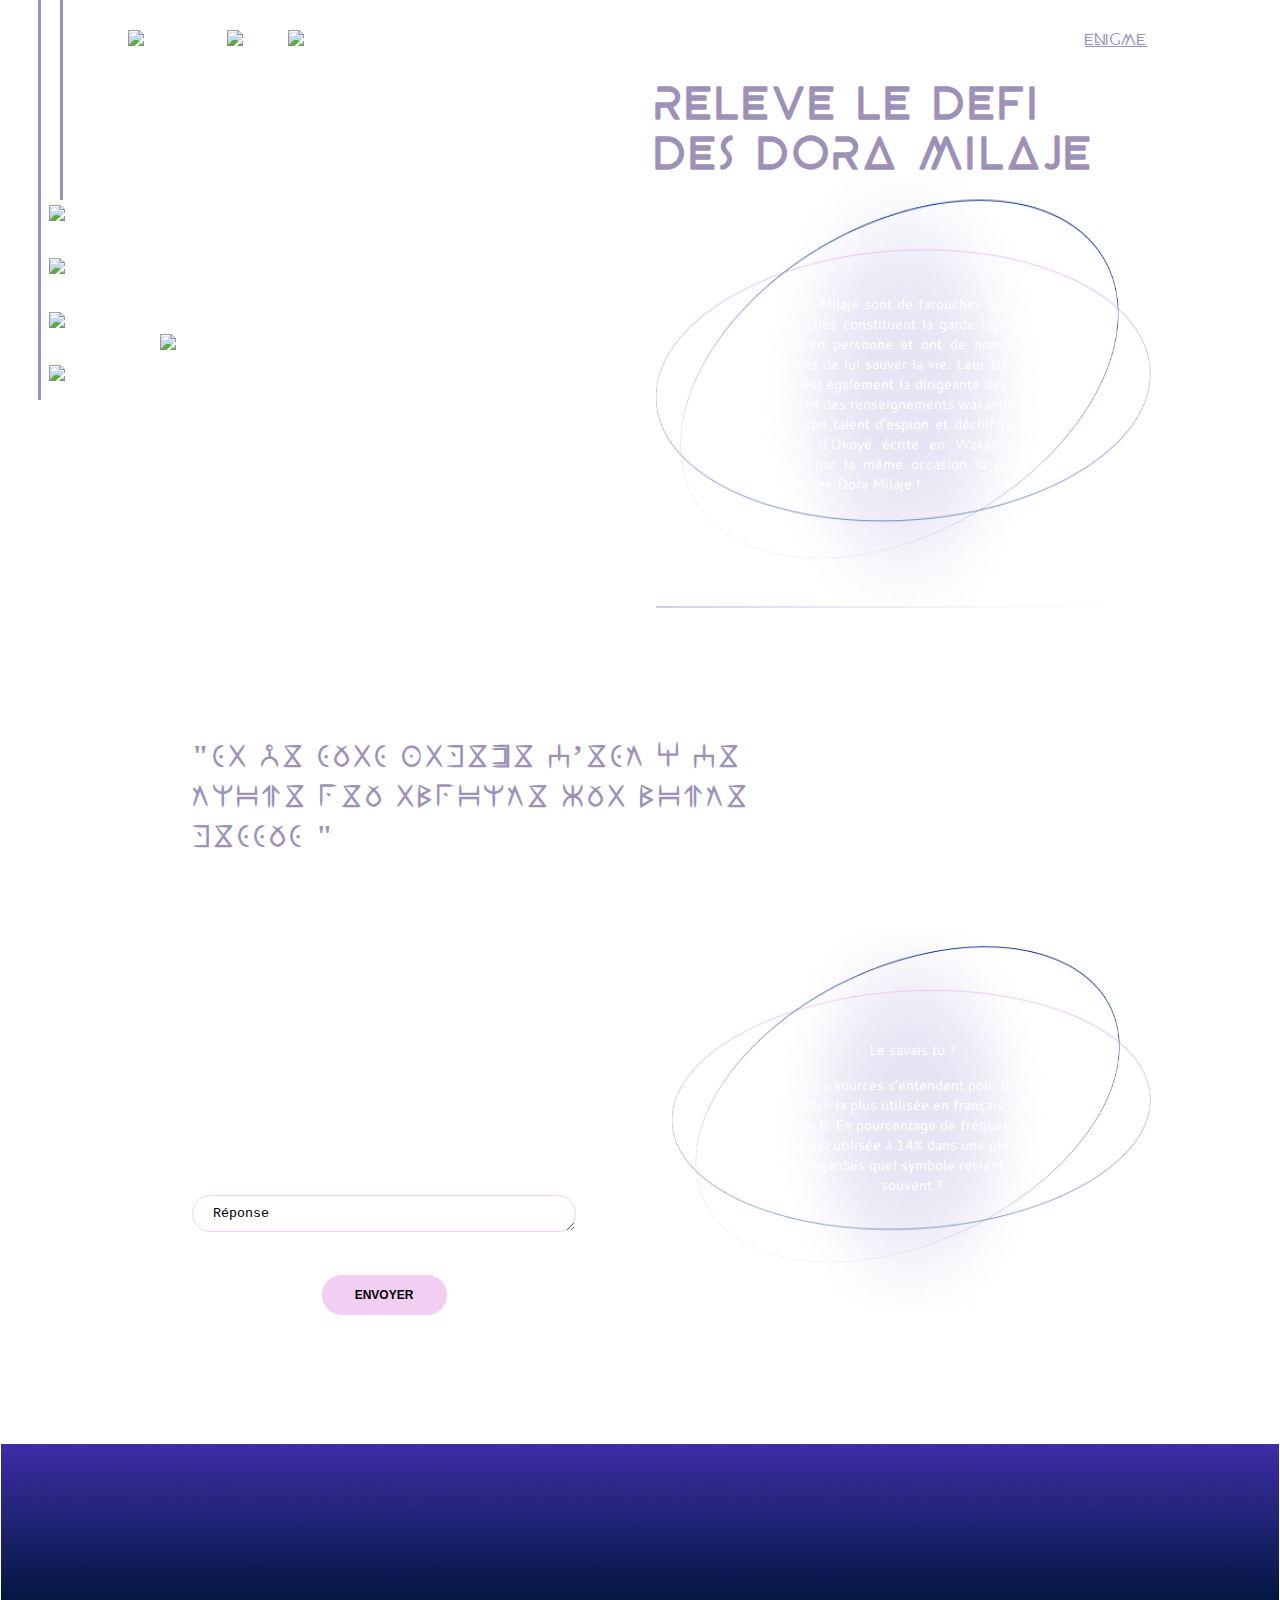
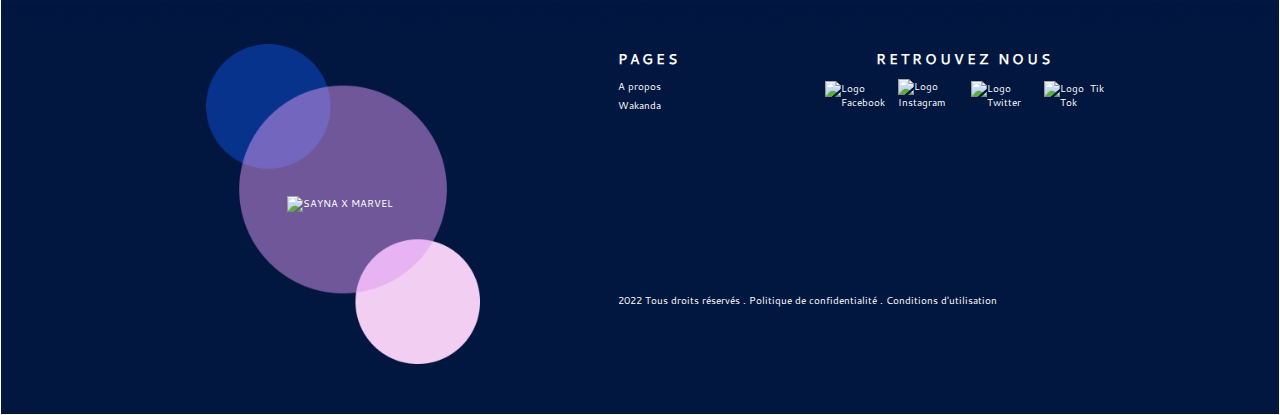
==== enigme.html @ 168bffd5 "Toutes les pages et mises en page terminé" ====
<!DOCTYPE html>
<html lang="en">

<head>
    <meta charset="UTF-8">
    <meta http-equiv="X-UA-Compatible" content="IE=edge">
    <meta name="viewport" content="width=device-width, initial-scale=1.0">

    <link rel="stylesheet" href="style/style.css">
    <link rel="stylesheet" href="style/enigmestyle.css">
    <title>Enigme | Black Panther</title>
</head>

<body>
    <!-- Icones réseaux sociaux latérales haut/gauche fixes -->
    <div class="reseauxSoc">

        <table>
            <tr>
                <td class="reseauxSoc__TraitSupDiv">
                    <!--lignes verticales vides-->
                </td>
            </tr>

            <tr>
                <td class="reseauxSoc__iconCont">
                    <div class="reseauxSoc__iconCont__iconDiv">
                        <div>
                            <a
                                href="http://www.marvel-cineverse.fr/pages/mcu/encyclopedie/personnages/black-panther.html">
                                <img src="assets/Illustrations_Logo/All_Pages/icon_facebook.png" alt="Logo Facebook">
                            </a>
                        </div>

                        <div>
                            <a
                                href="http://www.marvel-cineverse.fr/pages/mcu/encyclopedie/personnages/black-panther.html">
                                <img src="assets/Illustrations_Logo/All_Pages/icon_instagram.png" alt="Logo Instagram">
                            </a>
                        </div>

                        <div>
                            <a
                                href="http://www.marvel-cineverse.fr/pages/mcu/encyclopedie/personnages/black-panther.html">
                                <img src="assets/Illustrations_Logo/All_Pages//icon_twitter.png" alt="Logo Twitter">
                            </a>
                        </div>

                        <div>
                            <a
                                href="http://www.marvel-cineverse.fr/pages/mcu/encyclopedie/personnages/black-panther.html">
                                <img src="assets/Illustrations_Logo/All_Pages/icon_tiktok.png" alt="Logo Tik Tok">
                            </a>
                        </div>

                    </div>
                </td>
            </tr>

        </table>
    </div>


    <!--ENTETE ET NAV-->
    <header>
        <div class="header__logoCont">
            <div>
                <a href="index.html">
                    <img src="Assets/Illustrations_Logo/All_Pages/icon_SAYNA.png" alt="Logo SAYNA" title="Logo SAYNA">
                </a>
            </div>
            <div>
                <a href="wakanda.html">
                    <img src="Assets/Illustrations_Logo/All_Pages/icon_x.png" alt="Logo X" title="Logo X">
                </a>
            </div>
            <div>
                <a href="enigme.html">
                    <img src="Assets/Illustrations_Logo/All_Pages/icon_MARVEL.png" alt="Logo MARVEL"
                        title="Logo MARVEL">
                </a>
            </div>
        </div>

        <nav class="header__nav">
            <ul>
                <li><a href="index.html">ACCUEIL</a></li>
                <li><a href="wakanda.html">WAKANDA</a></li>
                <li class="header__nav__currentPage"><a href="enigme.html">ENIGME</a></li>
            </ul>
        </nav>
    </header>

    <!-- SECTION PRINCIPALE -->
    <main>
        <!-- SECTION 1 : Relève le défi -->
        <section class="sec1En">

            <figure class="sec1En__imgCont">
                <img src="assets/Illustrations_Logo/Enigme/Pantherenigme1Sansbord.png" alt="Dora Milaje">
            </figure>

            <div class="sec1En__titCont">
                <h1 class="sec1En__titCont__title">Releve le defi<br>des dora milaje</h1>
            </div>

            <article class="sec1En__art">
                <P>
                    Les Dora Milaje sont de farouches guerrières d’élite. Elles constituent la garde
                    rapprochée du Roi en personne et ont de nombreuses occasions de lui sauver la
                    vie. Leur Générale, Okoyé est également la dirigeante des forces armées et des
                    renseignements wakandais. <br>
                    Prouve ton talent d’espion et déchiffre cette réplique d’Okoyé écrite en Wakandais,
                    et apprend par la même occasion la première valeur d’une Dora Milaje !
                </p>
            </article>

        </section>

        <!-- SECTION 2 : Section Principale et formulaire -->
        <section class="sec2En">

            <h2 class="sec2En__title"> "SI JE SUIS FIDELE C’EST A CE TRONE
                PEU IMPORTE QUI MONTE DESSUS "</h2>

            <section class="sec2En__transcript">
                <p>
                    Voici la transicription de l’alphabet :
                </p>
                <dl>
                    <dt>A = </dt>
                    <dd>A</dd> ;
                    <dt>B = </dt>
                    <dd>B</dd> ;
                    <dt>C = </dt>
                    <dd>C</dd> ;
                    <dt>D = </dt>
                    <dd>D</dd> ;
                    <dt>E = </dt>
                    <dd>E</dd> ;
                    <dt>F = </dt>
                    <dd>F</dd> ;
                    <dt>G = </dt>
                    <dd>G</dd> ;
                    <dt>H = </dt>
                    <dd>H</dd> ;
                    <dt>I = </dt>
                    <dd>I</dd> ;
                    <dt>J = </dt>
                    <dd>J</dd> ;
                    <dt>K = </dt>
                    <dd>K</dd> ;
                    <dt>L = </dt>
                    <dd>L</dd> ;
                    <dt>M = </dt>
                    <dd>M</dd> ;
                    <dt>N = </dt>
                    <dd>N</dd> ;
                    <dt>O = </dt>
                    <dd>O</dd> ;
                    <dt>P = </dt>
                    <dd>P</dd> ;
                    <dt>Q = </dt>
                    <dd>Q</dd> ;
                    <dt>R = </dt>
                    <dd>R</dd> ;
                    <dt>S = </dt>
                    <dd>S</dd> ;
                    <dt>T = </dt>
                    <dd>T</dd> ;
                    <dt>U = </dt>
                    <dd>U</dd> ;
                    <dt>V = </dt>
                    <dd>V</dd> ;
                    <dt>W = </dt>
                    <dd>W</dd> ;
                    <dt>X = </dt>
                    <dd>X</dd> ;
                    <dt>Y = </dt>
                    <dd>Y</dd> ;
                    <dt>Z = </dt>
                    <dd>Z</dd> ;
                </dl>
            </section>

            <section class="sec2En__art">
                <p>Le savais tu ?</p>
                <p>
                    Plusieurs sources s’entendent pour dire que la lettre la plus utilisée en français est
                    la lettre E. En pourcentage de fréquence, la lettre est utilisée à 14% dans une
                    phrase. Et si tu regardais quel symbole revient le plus souvent ?
                </p>
            </section>

            <section class="sec2En__formCont">
                <form action="">
                    <div>
                        <label for="reponse">
                            Alors, as tu la réponse ?
                        </label>
                        <br>
                        <textarea name="Réponse" id="reponse" cols="30" rows="1"
                            placeholder="Réponse" required>Réponse</textarea>
                    </div>

                    <div class="sec2En__formCont__subBtnCont">
                        <button type="submit" class="submitBtn" class="submitBtnForm">ENVOYER</button>
                    </div>
                    <!-- Message d'alerte pour l'envoi du formulaire -->
                    <div class="alert" id="popupBox">
                        <span class="closebtn" onclick="this.parentElement.style.display='none';">&times;</span>
                        Merci! Votre Réponse a bien été enregistrée
                    </div>
                </form>
            </section>

        </section>

    </main>

    <!-- FOOTER -->
    <footer>
        <div class="footerDiv">
            <div class="logo">
                <div class="logo__imgCont">
                    <a href="index.html">
                        <img class="logo__imgCont__img" src="assets/Illustrations_Logo/All_Pages/footer2.png"
                            alt="SAYNA X MARVEL">
                    </a>
                </div>
            </div>

            <div class="pages">
                <h3>PAGES</h3>
                <ul>
                    <li><a href="#">A propos</a></li>
                    <li><a href="wakanda.html">Wakanda</a></li>
                </ul>
            </div>

            <div class="findUs">
                <h3>RETROUVEZ NOUS</h3>
                <figure>
                    <a href="http://www.marvel-cineverse.fr/pages/mcu/encyclopedie/personnages/black-panther.html">
                        <img src="assets/Illustrations_Logo/All_Pages/footer3.png" alt="Logo Facebook">
                    </a>
                    <a href="http://www.marvel-cineverse.fr/pages/mcu/encyclopedie/personnages/black-panther.html">
                        <img src="assets/Illustrations_Logo/All_Pages/footer4.png" alt="Logo Instagram">
                    </a>
                    <a href="http://www.marvel-cineverse.fr/pages/mcu/encyclopedie/personnages/black-panther.html">
                        <img src="assets/Illustrations_Logo/All_Pages/footer5.png" alt="Logo Twitter">
                    </a>
                    <a href="http://www.marvel-cineverse.fr/pages/mcu/encyclopedie/personnages/black-panther.html">
                        <img src="assets/Illustrations_Logo/All_Pages/footer6.png" alt="Logo Tik Tok">
                    </a>
                </figure>
            </div>

            <div class="pol">
                <p>2022 Tous droits réservés . Politique de confidentialité . Conditions d'utilisation</p>
            </div>
        </div>

    </footer>
    <!-- SCRIPT pour le popupBox dans la SECTION 4 :Formulaire -->
    <script src="script/script.js"></script>

</body>

</html>
---- style/style.css ----
/* Remise à zéro des paramètres et Box sizing */
* {
    box-sizing: border-box;
    margin: 0;
    padding: 0;
}

/* Définition de la palette de couleur*/
 :root {
    --myWhite: #FFFFFF ;
    --mySoftPink : #F2CEF2 ;
    --mySoftViolet : #9E91B7 ;
    --myPink : #DF99F2 ;
    --myViolet: #3D2DA6;
    --myBlue : #07338C;
    --myDarkBlue:#021740;
 }

 /* Typographies */

@font-face {
    font-family: Panthera;
    src: url(../Assets/Polices/Panthera/PantheraRegular-MVZ9J.ttf);
}

@font-face {
    font-family: Beyno;
    src: url(../Assets/Polices/beyno/BEYNO.ttf);
}

@font-face {
    font-family: "Wakanda forever";
    src: url(../Assets/Polices/Wakanda_Forever/WakandaForever-Regular.ttf);
}

@font-face {
    font-family: Cantarell;
    src: url(../Assets/Polices/Cantarell/Cantarell-Regular.ttf);
}

html {
    font-family: Cantarell;
    font-size: 14px;   /* 16px trop grand */
    text-align: justify;
    color: var(--myWhite);
}

h1 {
    font-family: Panthera;
    font-size: 45px;  /* 68px trop grand */
    color: var(--mySoftViolet);
    margin: 10px 0;
    text-align: left;
}

h2 {
    font-family: Beyno;
    font-size: 20px;  /* 32px trop grand */
    color: var(--mySoftViolet);
    text-align: left;
}

blockquote,
blockquote p{
    font-family: Cantarell;
    font-size: 12px;
}

header li a {
    font-family: Beyno;
    font-size: 20px;
}

/* Hyperliens */
a {
    color: var(--myWhite);
}

a:hover, button:hover {
    cursor: pointer;
}

/* Background et marges général*/
body {
    background: url(../Assets/Illustrations_Logo/All_pages/arrière_plan.png) no-repeat;
    background-size: 100% 100%;
}

p {
    margin: 15px 0;
}


/* Icônes réseaux sociaux latéral gauche */
.reseauxSoc {
    position: fixed;
    top: 0;
    left : 3%;
}

.reseauxSoc table{
    border-collapse: collapse;
    border-left: var(--mySoftViolet) 3px solid;
}

.reseauxSoc__TraitSupDiv {
    height:200px ;
    border-right: var(--mySoftViolet) 3px solid;

}

.reseauxSoc__iconCont {
    display: flex; 
    width: 20px;
    height:200px ;
}

.reseauxSoc__iconCont__iconDiv {
    position: relative;
    left: 8px;
    height:200px ;
    display: flex;
    flex-direction: column;
    justify-content: space-between;
    margin-top: 5px;
}

.reseauxSoc__iconCont__iconDiv a:hover {
    filter: invert(0) sepia(100%) saturate(0%) hue-rotate(3deg) brightness(100%) contrast(104%)
}

/* Animation slidein à l'ouverture de la page */

/* @keyframes slidein {
    from {
        margin-right: 100%;
        width: 0%;
    }
  
    to {
      margin-right: 0%;
      width: 100%;
    }
  }

p, img, ul, img, h1, h2 {
    overflow: hidden;
    animation-duration: 3s;
    animation-name: slidein;
  } */


/* HEADER */
header {
    margin: 25px 10%;
    display: flex;
    justify-content: space-between;
}

.header__logoCont {
    display: flex;
    align-items: center;
    justify-content: space-between;
    min-width: 150px;
} 

.header__logoCont img:hover {
    filter: invert(35%) sepia(16%) saturate(494%) hue-rotate(219deg) brightness(94%) contrast(91%);
}

.header__nav {
    width: 30%;
    min-width: fit-content;
}



.header__nav ul{
    height: 100%;
    display: flex;
    justify-content: space-between;
    align-items: center;
    flex-wrap: wrap;

}

@media screen and (max-width: 500px) {
    .header__nav ul{
        flex-direction: column;
        align-items: flex-start;
}
}

.header__nav li {
    list-style: none;
    margin: 5px;
}

.header__nav a {
    text-decoration: none;
    font-size: 16px;
}

.header__nav a:hover {
    text-decoration: underline;
}

.header__nav__currentPage,
.header__nav__currentPage a{
    color: var(--mySoftViolet);
    text-decoration: underline;
}


/* MAIN */
/* SECTION 1: Black Panther */
.sec1BP {
    margin: 50px 0 20px 10%;
}

/* media queries */
@media screen and (min-width: 700px) {
    .sec1BP {
        display: flex;
        align-items: center;
        margin: 0 0 0 10%; 
    }

    .sec1BP__art {
        width: 40%;
    }

    .sec1BP__imgCont {
        width: 60%;
    }
}

.sec1BP__art {
    margin-left: 15px
}

.sec1BP__imgCont img {
    width: 100%;
}


/* SECTION 2: Carroussel acteurs descriptions */
.sec2Carrous {
    margin-left: 10%;
    background-color: var(--myDarkBlue);
    max-width: 90%;
}


/* Configuration pour les petites écrans */
.sec2Carrous__figCont {
    display: grid;
    grid-template-areas: 
        "sec2Img1 sec2Desc1"
        "sec2Img2 sec2Desc2"
        "sec2Img3 .";
    max-width: 100%;
    gap: 10px;
}

.secImg1 {
    grid-area: secImg1;
}

.secDesc1 {
    grid-area: secDesc1;
}

.secImg2 {
    grid-area: secImg2;
}

.secDesc2 {
    grid-area: secDesc2;
}

.secImg3 {
    grid-area: secImg3;
}


/* Media queries */
@media screen and (min-width: 900px) {
    .sec2Carrous__figCont {
        grid-template-areas: 
            "sec2Img1 sec2Desc1 sec2Img2 sec2Desc2 sec2Img3";
        column-gap: 15px;
        grid-template-columns: 0.8fr 1fr 0.8fr 1fr 0.8fr;
        margin-left: 2%;
    }
}

@media screen and (max-width: 400px) {
    .sec2Carrous__figCont {
        display: flex;
        flex-direction: column;
        margin: 10px;
    }
}

.sec2Carrous__figCont__descCont {
    margin: 10px 0;
}

.sec2Carrous__figCont__fig__imgCont img{
    max-height: 250px;
   }

/* Hover zoom sur les personnages */
.sec2Carrous__figCont__fig__imgCont img:hover{
       transform: scale(110%);
      }


/* SECTION 3 : Article principal et Aside */
.sec3PrincAs {
    margin: 75px 10%;
}

/* Media queries */
@media screen and (min-width: 700px) {
    .sec3PrincAs {
        display:grid;
        grid-template-columns: 2fr 1fr; 
        column-gap: 3%;
    }
}

/* Article principale */
.sec3PrincAs__artP {
    margin: 40px 5% 0;
}

.sec3PrincAs__artP section {
    margin-top: 30px
}

/* Aside */
.sec3PrincAs__as {
    display: flex;
    flex-direction: column;
    justify-content: space-between;
}

/* Donner au conteneur une hauteur plus petit que l'image et ajouter un z-index */
.sec3PrincAs__as__fig__imgCont{
    text-align: center;
    height: 175px; 
}

.sec3PrincAs__as__fig__imgCont img {
    width: 250px;
    z-index: 1;
}

/* Contenu principal aside */
.sec3PrincAs__as__fig__descDiv {
    background-color: var(--myWhite);
    border-radius: 10px;
    color: black;
    padding: 160px 10% 75px;
}

.sec3PrincAs__as__fig__descDiv > *,
.sec3PrincAs__as__fig__descDiv__detailsList ul li{
    margin: 10px 0;
    text-align: left;
    
}

.sec3PrincAs__as__fig__descDiv__figcaption {
    text-align: center;
    font-weight: bold;
}

.sec3PrincAs__as__fig__descDiv li{
    list-style: none;
}

/* Boutons violets dans Aside */
.sec3PrincAs__as__fig__descDiv__btn ul {
    display: flex;
    justify-content: space-between;
}

.sec3PrincAs__as__fig__descDiv__btn ul li {
    background-color: #3d2da6c4;
    padding: 5px 10px;
    border-radius: 5px;
    margin: 2px;
}

.sec3PrincAs__as__fig__descDiv__btn ul li:hover {
    background-color: var(--myViolet);
}

.sec3PrincAs__as__fig__descDiv a{
    text-decoration: none;
    font-size: 11px;
}

.sec3PrincAs__as__fig__descDiv span{
    font-weight: bold;
}

/* Image de black panther dans la partie inférieure de Aside */
.sec3PrincAs__as__botfig img {
    max-width: 100%
}


/* SECTION 4 : Formulaire */
.sec4FormSec {
    background: url(../Assets/Illustrations_Logo/Accueil/Pantherhome7.png) no-repeat;
    background-size: cover;
    display: flex;
    justify-content: center;
}

.sec4FormSec__form {
    background-image: linear-gradient(rgba(255, 255, 255, 0.85) 15%, rgba(255, 255, 255, 0.08));
    margin: 130px 0 75px;
    padding: 20px;
    width: 50%;
    border-radius: 100px ;
    border: none;
    text-align: center;
    }

.sec4FormSec__form p,
.sec4FormSec__form h2  {
    color: black;
    text-align: center;
    font-family: cantarell;
    margin: 0;
}

.sec4FormSec__form h2  {
    font-size: 25px;
    margin-bottom: 10px;
}

.sec4FormSec__form p{
    font-size: 12px;
    margin: 0 10px;
}

/* Formatage des input et textarea du formulaire */
.sec4FormSec__form input {
    /* width: 520px;
    height: 56px; trop grand */
    width: 70%;
    height: 40px;
    border-radius: 38px;
    padding: 10px 20px;
    background-color: transparent;
    border: solid rgba(0, 0, 0, 0.5) 1px;
}

.sec4FormSec__form input,
.sec4FormSec__form textarea {
    margin: 5px 0;
}

textarea {
    /* width: 520px;
    padding: 10px 20px;  trop grand*/
    width: 70%;
    padding: 10px 20px;
    border-radius: 38px;
    background-color: transparent;
    border: solid rgba(0, 0, 0, 0.5) 1px;
}

.sec4FormSec__form input::placeholder,
.sec4FormSec__form textarea::placeholder {
    color: black;
    font-family: cantarell;
}

/* Media queries pour réduire les marges du formulaire pour les petites écrans */
@media screen and (max-width: 600px) {
    .sec4FormSec__form input {
        width: 100%;
        height: 30px;
        border-radius: 10px;
        padding: 5px 15px;
    }

    .sec4FormSec__form textarea {
        width: 100%;
        border-radius: 10px;
        padding: 5px 15px;
    }
}

/* Boutons submit du formulaire */
.sec4FormSec__form button {
    /* width: 174px;
    height: 54px; trop grand */
    width: 125px;
    height: 40px;
    border: none;
    border-radius: 38px;
    background-color: var(--mySoftPink);
    font-weight: bolder;
    font-size: 12px;
}

.submitBtn:hover {
    filter: drop-shadow(0 0 10px var(--mySoftPink)) ;
}

/* Popup Box après soumission du formulaire (avec un peu de JavaScript)*/
#popupBox {
    display: none;
    padding: 20px;
    background-color:#3d2da691;
    color: white;
    margin: 15px;
    border-radius: 38px;
  }
  
  /* Popup Box The close X button */
  .closebtn {
    margin-left: 15px;
    color: white;
    font-weight: bold;
    float: right;
    font-size: 22px;
    line-height: 20px;
    cursor: pointer;
    transition: 0.3s;
  }

  .closebtn:hover {
    color: black;
  }


/* FOOTER */
/* Typographie du footer */
.footerDiv p, 
.footerDiv a,
.footerDiv li {
    font-family: Cantarell;
    font-size: 10px;
    list-style: none;
    text-decoration: none;
    margin: 5px 0;
}

footer h3 {
    font-family: Cantarell;
    font-size: 14px; /* 22px trop grand */
    letter-spacing: 3px;
    margin: 5px 0 10px;
}

footer {
    background: url(../Assets/Illustrations_Logo/All_pages/back_footer.png) no-repeat;
    background-size: 100% 100%;
    border: solid 1px transparent;
}

.footerDiv {
    margin: 200px 10% 50px;
}

/* Media queries pour les petites écrans */
@media screen and (max-width: 700px) {
    .footerDiv {
        margin: 100px 10px 50px;
    }

    .findUs figure{
        display: flex;
        justify-content: space-around;
        flex-wrap: wrap;
    }

    .findUs img {
        width: 5vw;
    }
    
}

/* Définition d'une grille pour le positionnement des parties du footer*/
.footerDiv {
    display: grid;
    grid-template-areas: 
        "logo logo pages findUs"
        "logo logo pol pol";
    gap: 15px;
}

/* Media Query pour les très petites écrans */
@media screen and (max-width: 400px) {
    .footerDiv {
        display: grid;
        grid-template-areas: 
            "logo logo"
            "pages findUs" 
            "pol pol";
        gap: 15px;
    }
}

.logo {
    grid-area: logo;
}

.pages {
    grid-area: pages;
}

.findUs {
    grid-area: findUs;
}

.pol {
    grid-area: pol;
}

/* Propriété de chaque élément du footer */
.logo {
display: flex;
justify-content: center;
}

.logo__imgCont {
    width: 25vw;
    height: 25vw;
    min-width: 150px;
    min-height: 150px;
    background: url(../Assets/Illustrations_Logo/All_pages/footer1.png) no-repeat;
    background-size: contain;
    display: flex;
    justify-content: center;
    align-items: center;
    flex-wrap: nowrap;
}

.logo__imgCont__img {
    position: relative;
    right: 2vw;
    width: 12vw;
    min-width: 75px;
}

.logo__imgCont:hover {
    transform: scale(110%);
}

.pages a:hover {
    text-decoration: underline;
}

.findUs {
    display: flex;
    flex-direction: column;
    justify-content: top;
    align-items: center;
}

.findUs img {
    max-width: 60px;
    margin: 0 5px;
}

.findUs img:hover {
    transform: scale(110%);
}

.pol {
    display: flex;
    align-items: center;
}
---- style/enigmestyle.css ----
/* voir bordures */
/* *{
    border: solid 0.2px grey;
} */

/* Définition de la palette de couleur*/
:root {
    --myWhite: #FFFFFF ;
    --mySoftPink : #F2CEF2 ;
    --mySoftViolet : #9E91B7 ;
    --myPink : #DF99F2 ;
    --myViolet: #3D2DA6;
    --myBlue : #07338C;
    --myDarkBlue:#021740;
 }


/* SECTION 1 : Relève le défi */
/* Définition des grilles */
.sec1En {
    display: grid;
    grid-template-columns: 1fr;
    grid-template-areas: 
        "titre"
        "texte"
        "photo";
    margin-left: 12.5%;
}

@media screen and (min-width: 700px) {
    .sec1En {
        display: grid;
        grid-template-columns: 1fr 1fr;
        grid-template-areas: 
            "photo  titre"
            "photo  texte";
        margin-right: 10%;
    }
}


.sec1En__imgCont {
    grid-area : photo;
    align-self: center;
}

.sec1En__titCont {
    grid-area : titre;
    align-self: flex-end;
}

.sec1En__art {
    grid-area : texte;
    justify-self: center;
    align-self: center;
}

/* Alignement à l'intérieur des grilles */
.sec1En__imgCont img {
    max-width: 100%;
}

.sec1En__titCont__title {
    font-family: Beyno;
    line-height: 50px;
    letter-spacing: 3px;
    margin: 0;
}

.sec1En__art{
    padding: 20%;
    background: url(../Assets/Illustrations_Logo/Enigme/Pantherenigme2Sansbord.png) no-repeat, url(../Assets/Illustrations_Logo/Enigme/Pantherenigme3.png) no-repeat;
    background-size: 100% 100%, contain;
    background-position: top, bottom;
}


/* SECTION 2 : Section Principale et formulaire */
.sec2En {
    margin: 10vw 10% 10vw 15%;
}

.sec2En h2 {
    font-family: "Wakanda Forever";
    font-size: 30px;
    max-width: 80%;
    letter-spacing: 3px;
    line-height: 40px;
}

.sec2En__art {
    text-align: center;
}

.sec2En {
    display: flex;
    flex-direction: column;
    margin-right: 10%;
}

/* Définition d'une grille pour placer les éléments sur les grands écrans*/
@media screen and (min-width: 850px) {
    .sec2En {
        display: grid;
        grid-template-columns: repeat(4, 1fr);
        grid-template-areas: 
            "title  title title ."
            "transc  transc art art"
            "formu  formu art art";
    }

    .sec2En__formCont {
        margin-top: 10vw;
        margin-right: 20%;
    }

    .sec2En__art {
        justify-self: center;
        align-self: center;
    }

    .sec2En__title {
        grid-area: title;
        margin-bottom: 5vw;
    }
    
    .sec2En__transcript {
        grid-area: transc;
    }
    
    .sec2En__formCont {
        grid-area: formu;
    }
    .sec2En__art {
        grid-area: art;
        align-self: center;
    }
}

/* Mettre la traduction de l'alphabet en inline */
dt, dd {
    display: inline;
    font-size: 16px;
}

dd {
    font-family: "Wakanda Forever";
}

/* Mise en page à l'intérieur des grilles */

.sec2En__formCont textarea {
    border-color: var(--mySoftPink);
    width: 100%;
    margin: 2% 0 10%;
}

.sec2En__formCont textarea::placeholder {
    color: var(--mySoftPink);
}

/* Boutons submit du formulaire */
.sec2En__formCont button {
    /* width: 174px;
    height: 54px; trop grand */
    width: 125px;
    height: 40px;
    border: none;
    border-radius: 38px;
    background-color: var(--mySoftPink);
    font-weight: bolder;
    font-size: 12px;
}

.sec2En__formCont button:hover {
    filter: drop-shadow(0 0 10px var(--mySoftPink)) ;
}

.sec2En__formCont__subBtnCont {
    display: flex;
    justify-content: center;
}

/* Popup Box après soumission du formulaire (avec un peu de JavaScript)*/
#popupBox {
    display: none;
    padding: 20px;
    background-color:#3d2da691;
    color: white;
    margin: 15px;
    border-radius: 38px;
  }

.sec2En__art{
    padding: 20%;
    background: url(../Assets/Illustrations_Logo/Enigme/Pantherenigme2Sansbord.png) no-repeat;
    background-size: 100% 100%;
    background-position: top;
}
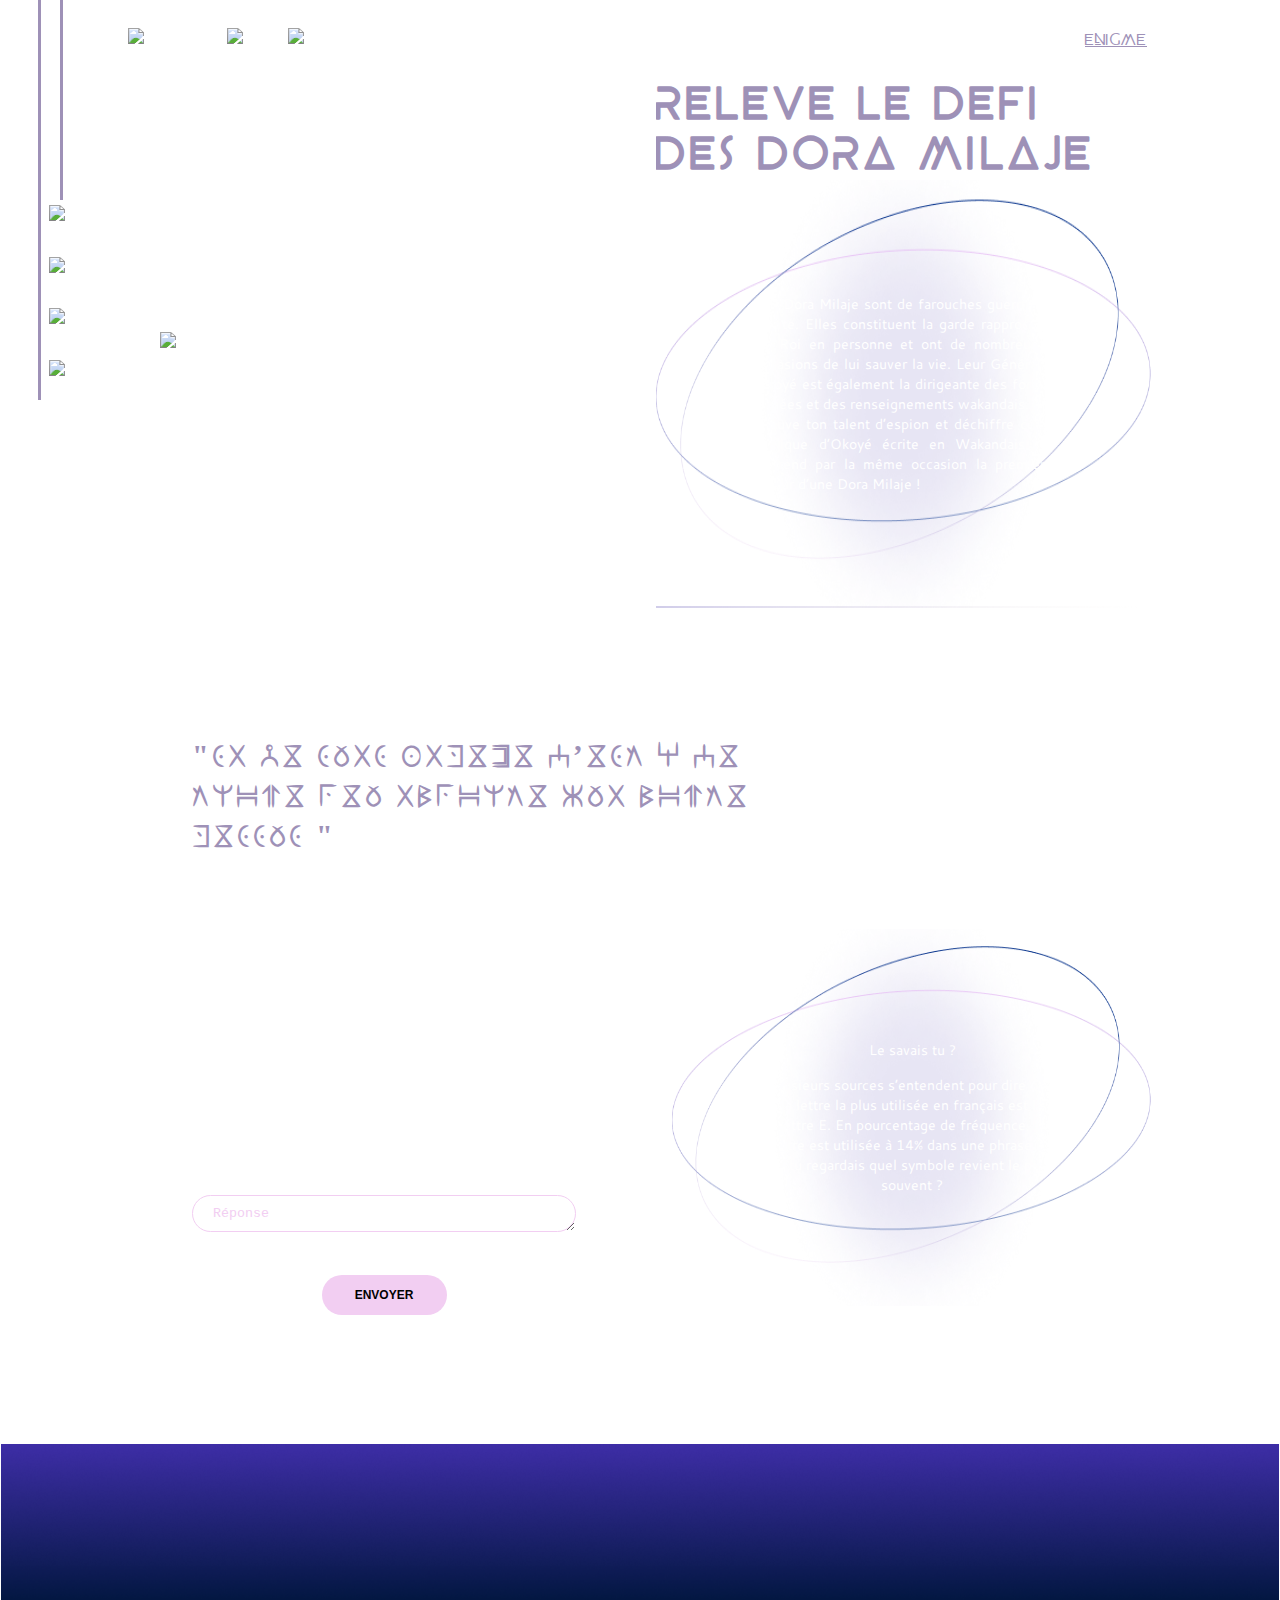
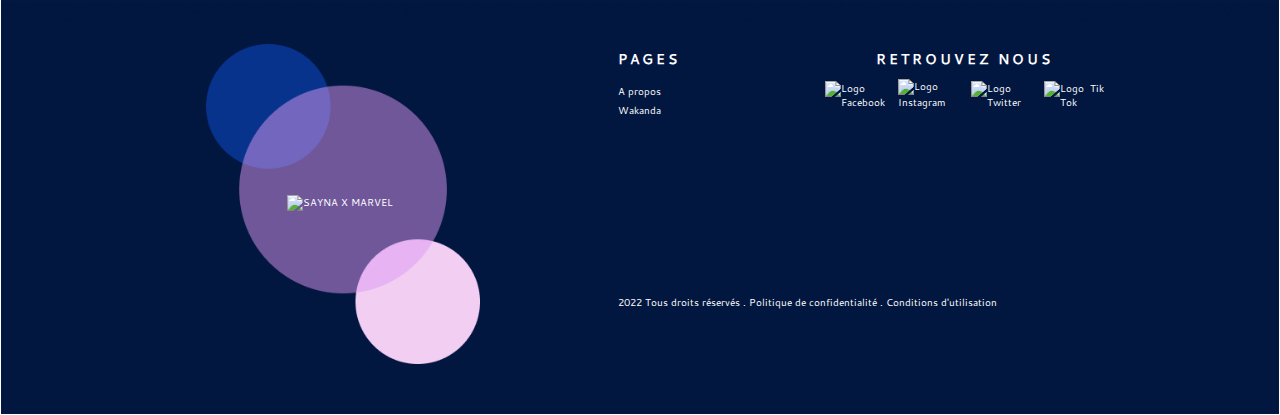
==== commit f2446535: "Amélioration responsivité" ====
--- a/enigme.html
+++ b/enigme.html
@@ -200,15 +200,15 @@
                         </label>
                         <br>
                         <textarea name="Réponse" id="reponse" cols="30" rows="1"
-                            placeholder="Réponse" required>Réponse</textarea>
+                            placeholder="Réponse" required></textarea>
                     </div>
 
                     <div class="sec2En__formCont__subBtnCont">
-                        <button type="submit" class="submitBtn" class="submitBtnForm">ENVOYER</button>
+                        <button type="submit" id="EnigSubmitBtnForm">ENVOYER</button>
                     </div>
                     <!-- Message d'alerte pour l'envoi du formulaire -->
-                    <div class="alert" id="popupBox">
-                        <span class="closebtn" onclick="this.parentElement.style.display='none';">&times;</span>
+                    <div class="alert" id="EnigPopupBox">
+                        <span class="EnigClosebtn" onclick="this.parentElement.style.display='none';">&times;</span>
                         Merci! Votre Réponse a bien été enregistrée
                     </div>
                 </form>
@@ -262,8 +262,8 @@
         </div>
 
     </footer>
-    <!-- SCRIPT pour le popupBox dans la SECTION 4 :Formulaire -->
-    <script src="script/script.js"></script>
+    <!-- SCRIPT pour le popupBox dans la Formulaire -->
+    <script src="script/enigScript.js"></script>
 
 </body>
 
--- a/style/style.css
+++ b/style/style.css
@@ -131,7 +131,7 @@
 
 /* Animation slidein à l'ouverture de la page */
 
-/* @keyframes slidein {
+@keyframes slidein {
     from {
         margin-right: 100%;
         width: 0%;
@@ -147,7 +147,7 @@
     overflow: hidden;
     animation-duration: 3s;
     animation-name: slidein;
-  } */
+  }
 
 
 /* HEADER */
@@ -215,7 +215,7 @@
 /* MAIN */
 /* SECTION 1: Black Panther */
 .sec1BP {
-    margin: 50px 0 20px 10%;
+    margin: 50px 5% 20px 10%;
 }
 
 /* media queries */
@@ -285,13 +285,13 @@
 
 
 /* Media queries */
-@media screen and (min-width: 900px) {
+@media screen and (min-width: 1000px) {
     .sec2Carrous__figCont {
         grid-template-areas: 
             "sec2Img1 sec2Desc1 sec2Img2 sec2Desc2 sec2Img3";
-        column-gap: 15px;
-        grid-template-columns: 0.8fr 1fr 0.8fr 1fr 0.8fr;
-        margin-left: 2%;
+        column-gap: 10px;
+        grid-template-columns: 0.6fr 1.2fr 0.6fr 1.2fr 0.6fr;
+        margin-left: 5%;
     }
 }
 
@@ -299,12 +299,13 @@
     .sec2Carrous__figCont {
         display: flex;
         flex-direction: column;
-        margin: 10px;
+        margin-left: 10%;
     }
 }
 
 .sec2Carrous__figCont__descCont {
     margin: 10px 0;
+    padding-right: 10%;
 }
 
 .sec2Carrous__figCont__fig__imgCont img{
@@ -319,7 +320,7 @@
 
 /* SECTION 3 : Article principal et Aside */
 .sec3PrincAs {
-    margin: 75px 10%;
+    margin: 75px 5% 75px 10%;
 }
 
 /* Media queries */
@@ -354,7 +355,7 @@
 }
 
 .sec3PrincAs__as__fig__imgCont img {
-    width: 250px;
+    max-width: 250px;
     z-index: 1;
 }
 
--- a/style/enigmestyle.css
+++ b/style/enigmestyle.css
@@ -76,10 +76,6 @@
 
 
 /* SECTION 2 : Section Principale et formulaire */
-.sec2En {
-    margin: 10vw 10% 10vw 15%;
-}
-
 .sec2En h2 {
     font-family: "Wakanda Forever";
     font-size: 30px;
@@ -95,7 +91,7 @@
 .sec2En {
     display: flex;
     flex-direction: column;
-    margin-right: 10%;
+    margin: 10vw 10% 10vw 15%;
 }
 
 /* Définition d'une grille pour placer les éléments sur les grands écrans*/
@@ -150,6 +146,7 @@
 /* Mise en page à l'intérieur des grilles */
 
 .sec2En__formCont textarea {
+    color: var(--mySoftPink);
     border-color: var(--mySoftPink);
     width: 100%;
     margin: 2% 0 10%;
@@ -182,7 +179,7 @@
 }
 
 /* Popup Box après soumission du formulaire (avec un peu de JavaScript)*/
-#popupBox {
+#EnigPopupBox {
     display: none;
     padding: 20px;
     background-color:#3d2da691;
@@ -191,6 +188,22 @@
     border-radius: 38px;
   }
 
+  /* Popup Box The close X button */
+  .EnigClosebtn {
+    margin-left: 15px;
+    color: white;
+    font-weight: bold;
+    float: right;
+    font-size: 22px;
+    line-height: 20px;
+    cursor: pointer;
+    transition: 0.3s;
+  }
+
+  .EnigClosebtn:hover {
+    color: black;
+  }
+
 .sec2En__art{
     padding: 20%;
     background: url(../Assets/Illustrations_Logo/Enigme/Pantherenigme2Sansbord.png) no-repeat;
